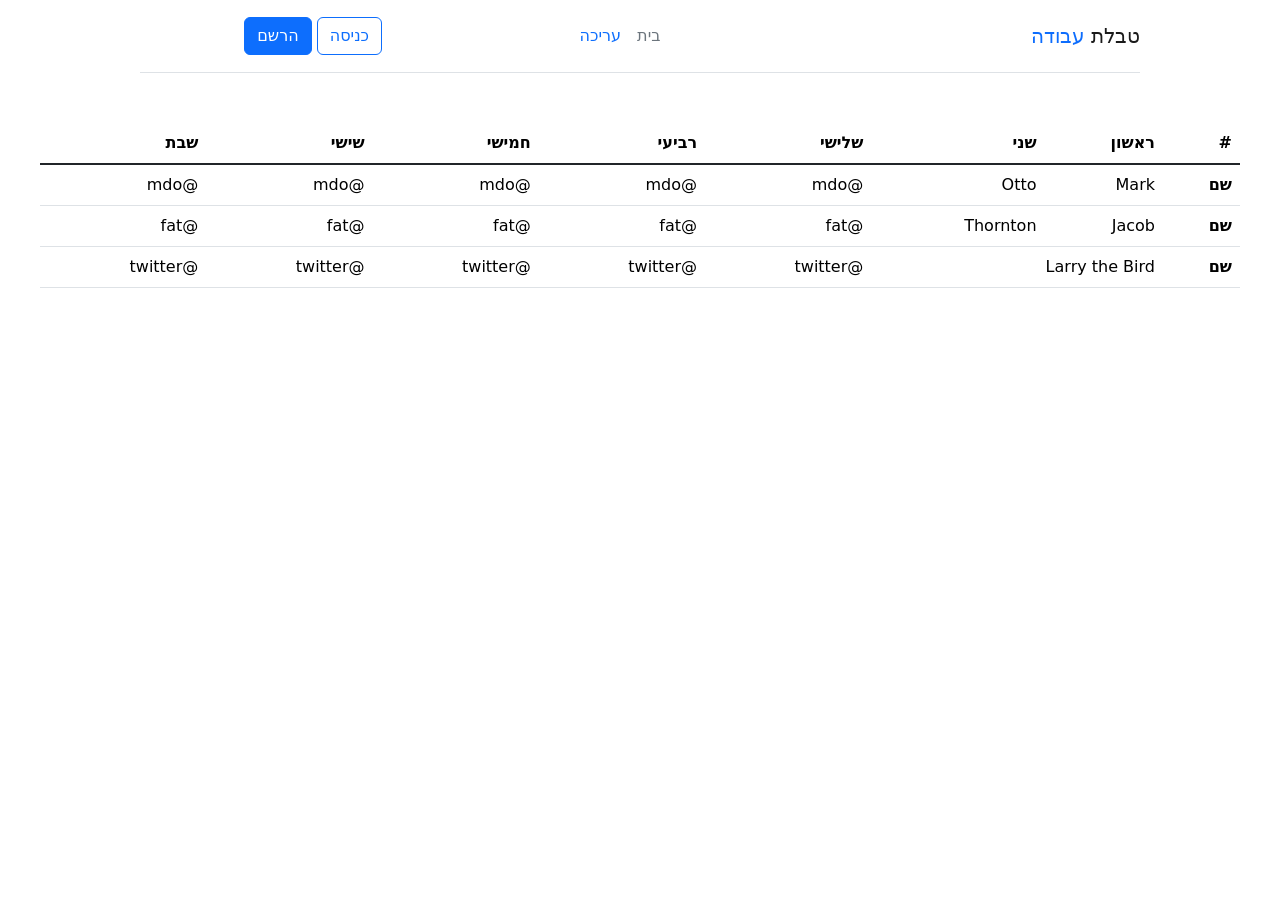
==== index.html @ ca56bc8e "renamed:FrontEnd/icon/favicon.ico->icon/favicon.io renamed:    FrontEnd/index.html -> index.html ren" ====
<!DOCTYPE html>
<html lang="en">
<head>
    <meta charset="UTF-8">
    <meta name="viewport" content="width=device-width, initial-scale=1.0">
    <title>Work Time table</title>
    <link href="https://cdn.jsdelivr.net/npm/bootstrap@5.3.3/dist/css/bootstrap.min.css" rel="stylesheet" integrity="sha384-QWTKZyjpPEjISv5WaRU9OFeRpok6YctnYmDr5pNlyT2bRjXh0JMhjY6hW+ALEwIH" crossorigin="anonymous">
    <link rel="stylesheet" href="style.css" />
    <link rel="shortcut icon" href="icon/favicon.ico" type="image/x-icon">
</head>
<body>
    <header class="d-flex flex-wrap align-items-center justify-content-center justify-content-md-between py-3 mb-4 border-bottom">
        <div class="col-md-3 mb-2 mb-md-0">
          <a href="/" class="d-inline-flex link-body-emphasis text-decoration-none">
            <span id="title">טבלת <span id="end-title">עבודה</span></span>
          </a>
        </div>
  
        <ul class="nav col-12 col-md-auto mb-2 justify-content-center mb-md-0">
          <li><a href="#" class="nav-link px-2 link-secondary">בית</a></li>
          <li><a href="#" class="nav-link px-2">עריכה</a></li>
        </ul>
  
        <div class="col-md-3 text-end">
          <button type="button" class="btn btn-outline-primary me-2">כניסה</button>
          <button type="button" class="btn btn-primary">הרשם</button>
        </div>
      </header>
      <table class="table">
        <thead>
          <tr>
            <th scope="col">#</th>
            <th scope="col">ראשון</th>
            <th scope="col">שני</th>
            <th scope="col">שלישי</th>
            <th scope="col">רביעי</th>
            <th scope="col">חמישי</th>
            <th scope="col">שישי</th>
            <th scope="col">שבת</th>
          </tr>
        </thead>
        <tbody class="table-group-divider">
          <tr>
            <th scope="row">שם</th>
            <td>Mark</td>
            <td>Otto</td>
            <td>@mdo</td>
            <td>@mdo</td>
            <td>@mdo</td>
            <td>@mdo</td>
            <td>@mdo</td>
          </tr>
          <tr>
            <th scope="row">שם</th>
            <td>Jacob</td>
            <td>Thornton</td>
            <td>@fat</td>
            <td>@fat</td>
            <td>@fat</td>
            <td>@fat</td>
            <td>@fat</td>
          </tr>
          <tr>
            <th scope="row">שם</th>
            <td colspan="2">Larry the Bird</td>
            <td>@twitter</td>
            <td>@twitter</td>
            <td>@twitter</td>
            <td>@twitter</td>
            <td>@twitter</td>
          </tr>
        </tbody>
      </table>
    <script src="https://cdn.jsdelivr.net/npm/bootstrap@5.3.3/dist/js/bootstrap.bundle.min.js" integrity="sha384-YvpcrYf0tY3lHB60NNkmXc5s9fDVZLESaAA55NDzOxhy9GkcIdslK1eN7N6jIeHz" crossorigin="anonymous"></script>
</body>
</html>
---- style.css ----
* {
    direction: rtl;
}

header {
    width: 100%;
    max-width: 1000px;
    margin: 0 auto;
}
#title {
    font-family: sans-serif;
    font-size: 1.25rem;
    font-weight: light;
    color: hsl(0, 0%, 10%);
}
#title span#end-title {
    color: hsl(216, 98%, 52%);
}

.table {
    width: 100%;
    max-width: 1200px;
    margin: 50px auto;
}

#title:hover {
    color: hsl(0, 0%, 30%);
}

#title:hover span#end-title{
    color: hsl(216, 98%, 60%);
}
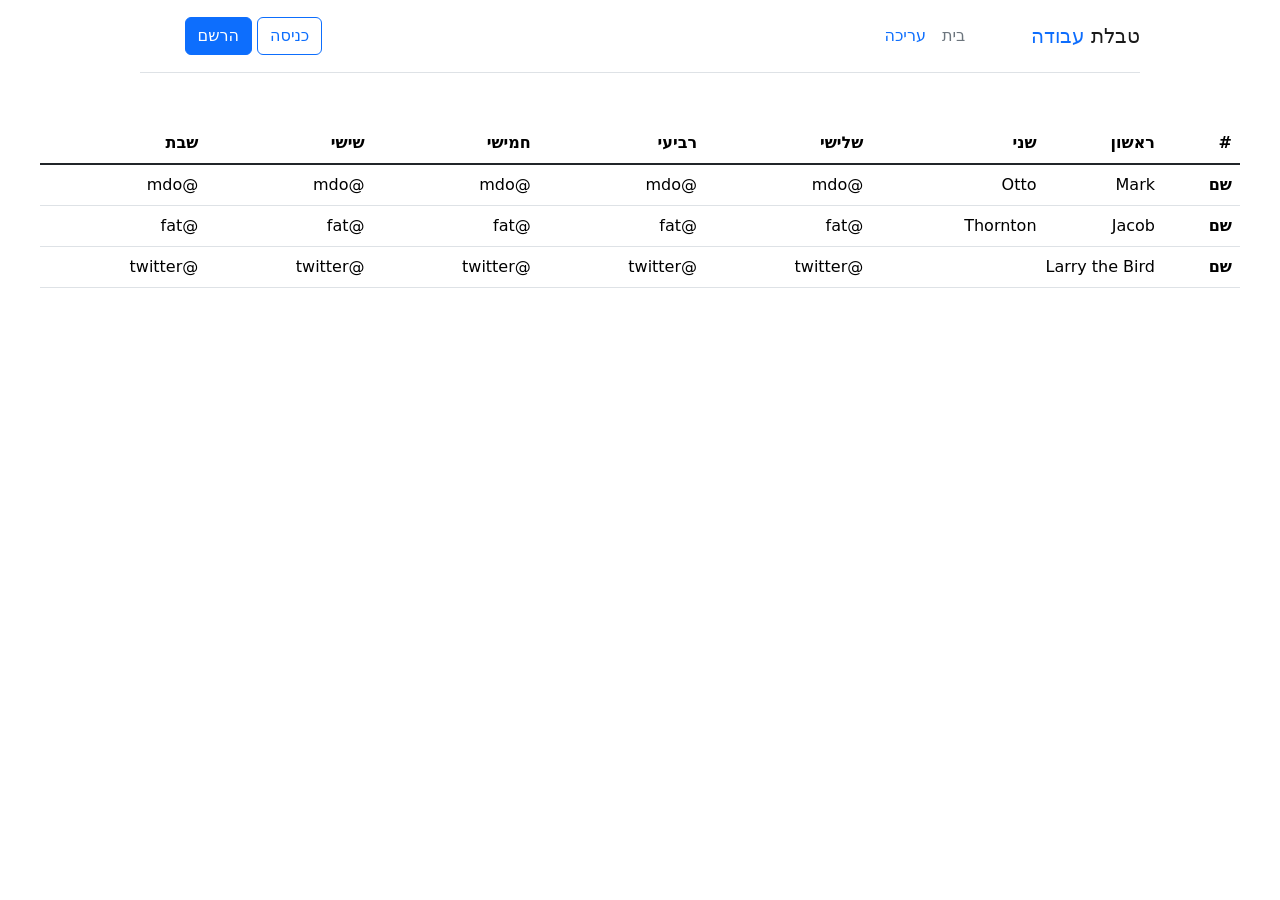
==== commit 684e67f1: "modified:   index.html" ====
--- a/index.html
+++ b/index.html
@@ -9,14 +9,17 @@
     <link rel="shortcut icon" href="icon/favicon.ico" type="image/x-icon">
 </head>
 <body>
-    <header class="d-flex flex-wrap align-items-center justify-content-center justify-content-md-between py-3 mb-4 border-bottom">
-        <div class="col-md-3 mb-2 mb-md-0">
-          <a href="/" class="d-inline-flex link-body-emphasis text-decoration-none">
-            <span id="title">טבלת <span id="end-title">עבודה</span></span>
-          </a>
-        </div>
-  
-        <ul class="nav col-12 col-md-auto mb-2 justify-content-center mb-md-0">
+    <header class="navbar navbar-expand-lg d-flex flex-wrap align-items-center justify-content-center justify-content-md-between py-3 mb-4 border-bottom">
+      <button class="navbar-toggler" type="button" data-bs-toggle="collapse" data-bs-target="#navbarSupportedContent" aria-controls="navbarSupportedContent" aria-expanded="false" aria-label="Toggle navigation">
+        <span class="navbar-toggler-icon"></span>
+      </button>
+      <div class="col-md-2 mb-2 mb-md-0">
+        <a href="/" class="d-inline-flex link-body-emphasis text-decoration-none">
+          <span id="title">טבלת <span id="end-title">עבודה</span></span>
+        </a>
+      </div>
+      <div class="collapse navbar-collapse row justify-content-between w-25" id="navbarSupportedContent">
+        <ul class="nav col-10 col-md-auto mb-2 justify-content-center mb-md-0">
           <li><a href="#" class="nav-link px-2 link-secondary">בית</a></li>
           <li><a href="#" class="nav-link px-2">עריכה</a></li>
         </ul>
@@ -25,6 +28,7 @@
           <button type="button" class="btn btn-outline-primary me-2">כניסה</button>
           <button type="button" class="btn btn-primary">הרשם</button>
         </div>
+      </div>
       </header>
       <table class="table">
         <thead>
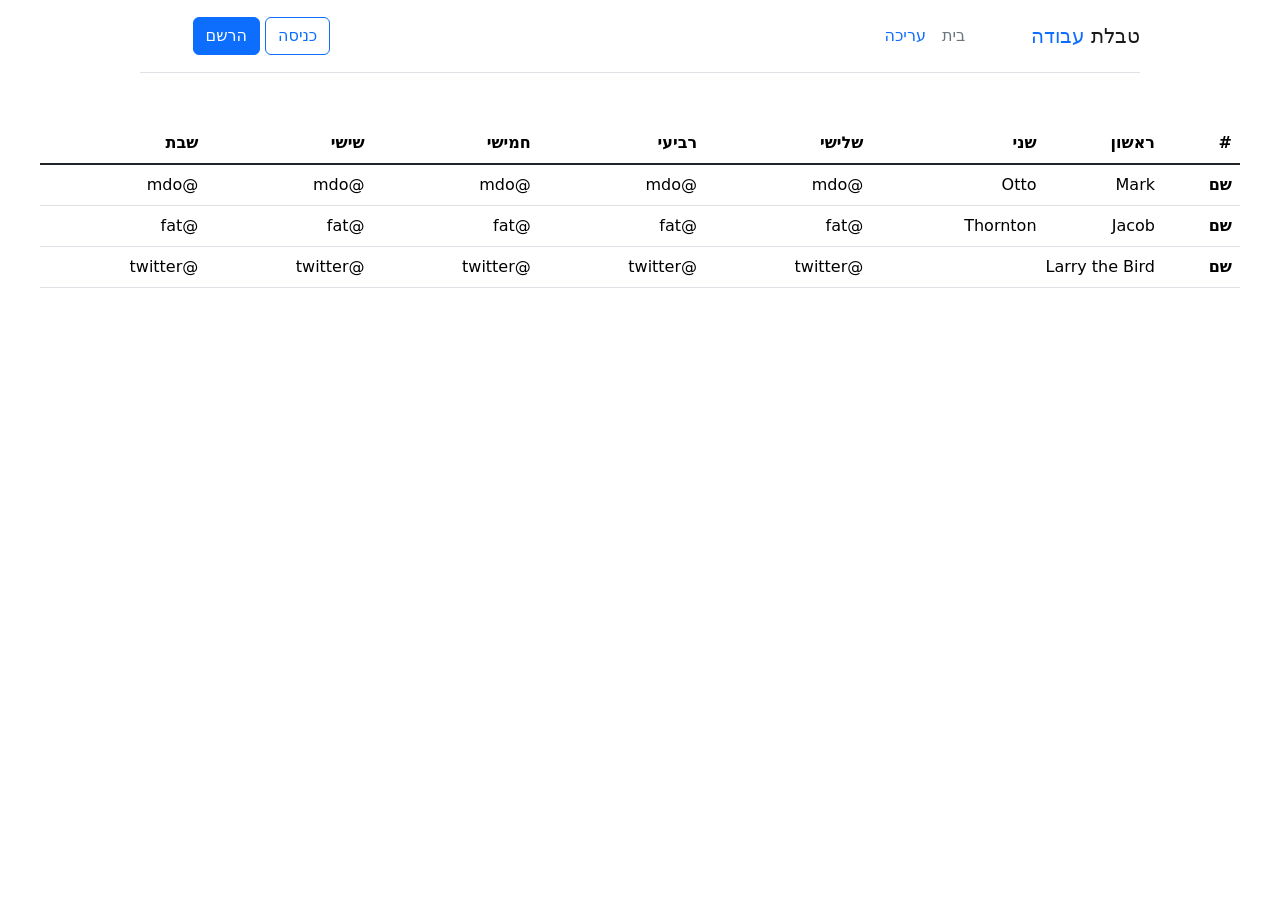
==== commit 069bb8bf: "modified:   index.html modified:   style.css" ====
--- a/index.html
+++ b/index.html
@@ -18,14 +18,14 @@
           <span id="title">טבלת <span id="end-title">עבודה</span></span>
         </a>
       </div>
-      <div class="collapse navbar-collapse row justify-content-between w-25" id="navbarSupportedContent">
+      <div class="collapse navbar-collapse row justify-content-between w-25 respon" id="navbarSupportedContent">
         <ul class="nav col-10 col-md-auto mb-2 justify-content-center mb-md-0">
           <li><a href="#" class="nav-link px-2 link-secondary">בית</a></li>
           <li><a href="#" class="nav-link px-2">עריכה</a></li>
         </ul>
   
-        <div class="col-md-3 text-end">
-          <button type="button" class="btn btn-outline-primary me-2">כניסה</button>
+        <div class="col-md-3 text-end sign">
+          <button type="button" class="btn btn-outline-primary">כניסה</button>
           <button type="button" class="btn btn-primary">הרשם</button>
         </div>
       </div>
--- a/style.css
+++ b/style.css
@@ -29,4 +29,23 @@
 
 #title:hover span#end-title{
     color: hsl(216, 98%, 60%);
-}+}
+
+@media only screen and (max-width:1000px) {
+    .respon {
+        flex-direction: column;
+    }
+    .sign {
+        display: flex;
+        flex-direction: column;
+        width: 125px;
+        gap: 3px;
+    }
+    ul.nav {
+        display: flex;
+        flex-direction: column;
+        width: 120px;
+        gap: 3px;
+        text-align: center;
+    }
+}
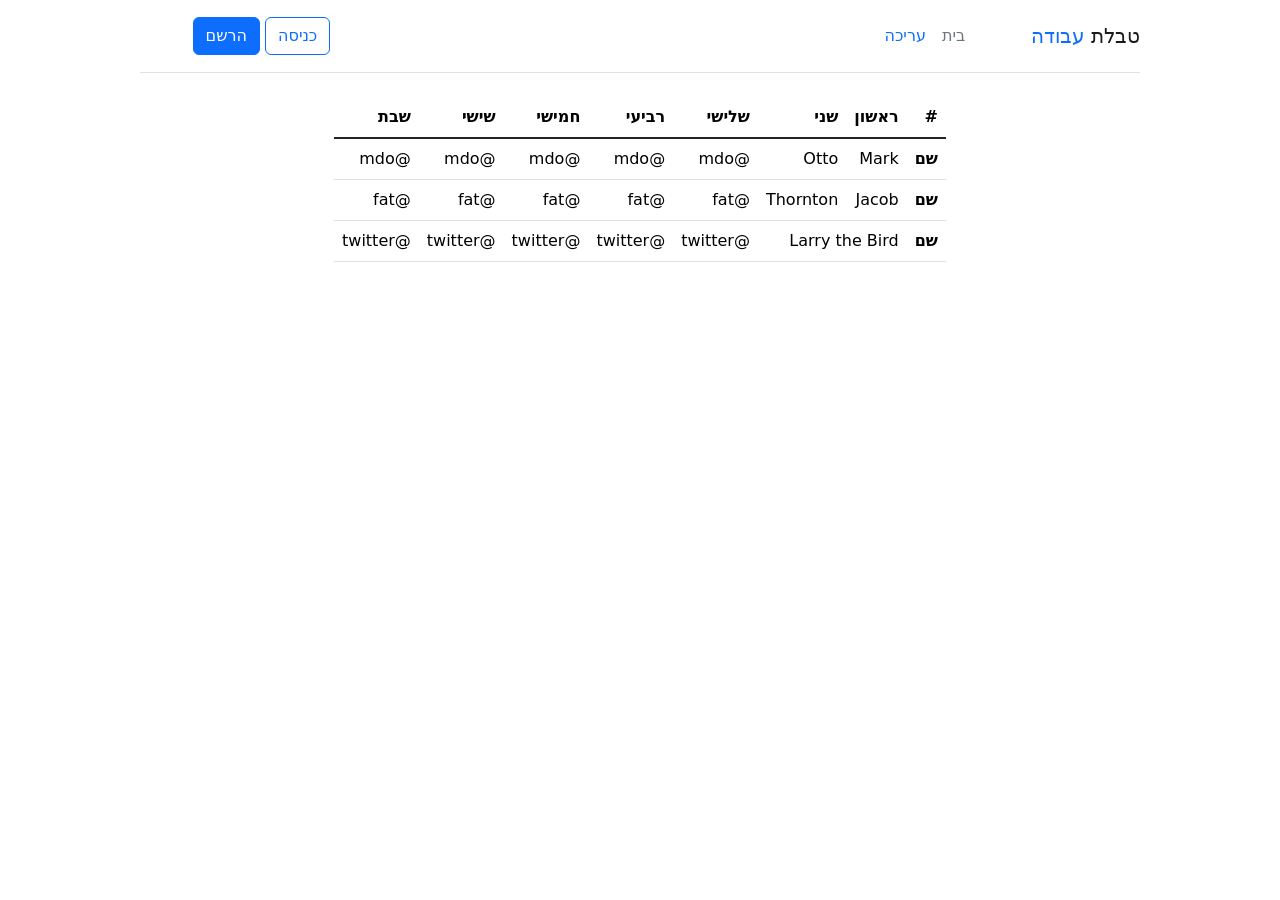
==== commit 35a5f53c: "modified:   index.html modified:   style.css" ====
--- a/index.html
+++ b/index.html
@@ -30,7 +30,7 @@
         </div>
       </div>
       </header>
-      <table class="table">
+      <table class="table w-100">
         <thead>
           <tr>
             <th scope="col">#</th>
--- a/style.css
+++ b/style.css
@@ -31,7 +31,16 @@
     color: hsl(216, 98%, 60%);
 }
 
+.table {
+    max-width: 33%;
+    margin: 0 auto;
+    padding: 0 15px;
+}
+
 @media only screen and (max-width:1000px) {
+    header {
+        direction: ltr;
+    }
     .respon {
         flex-direction: column;
     }
@@ -48,4 +57,7 @@
         gap: 3px;
         text-align: center;
     }
+    #title {
+        margin: 0 10px
+    }
 }
